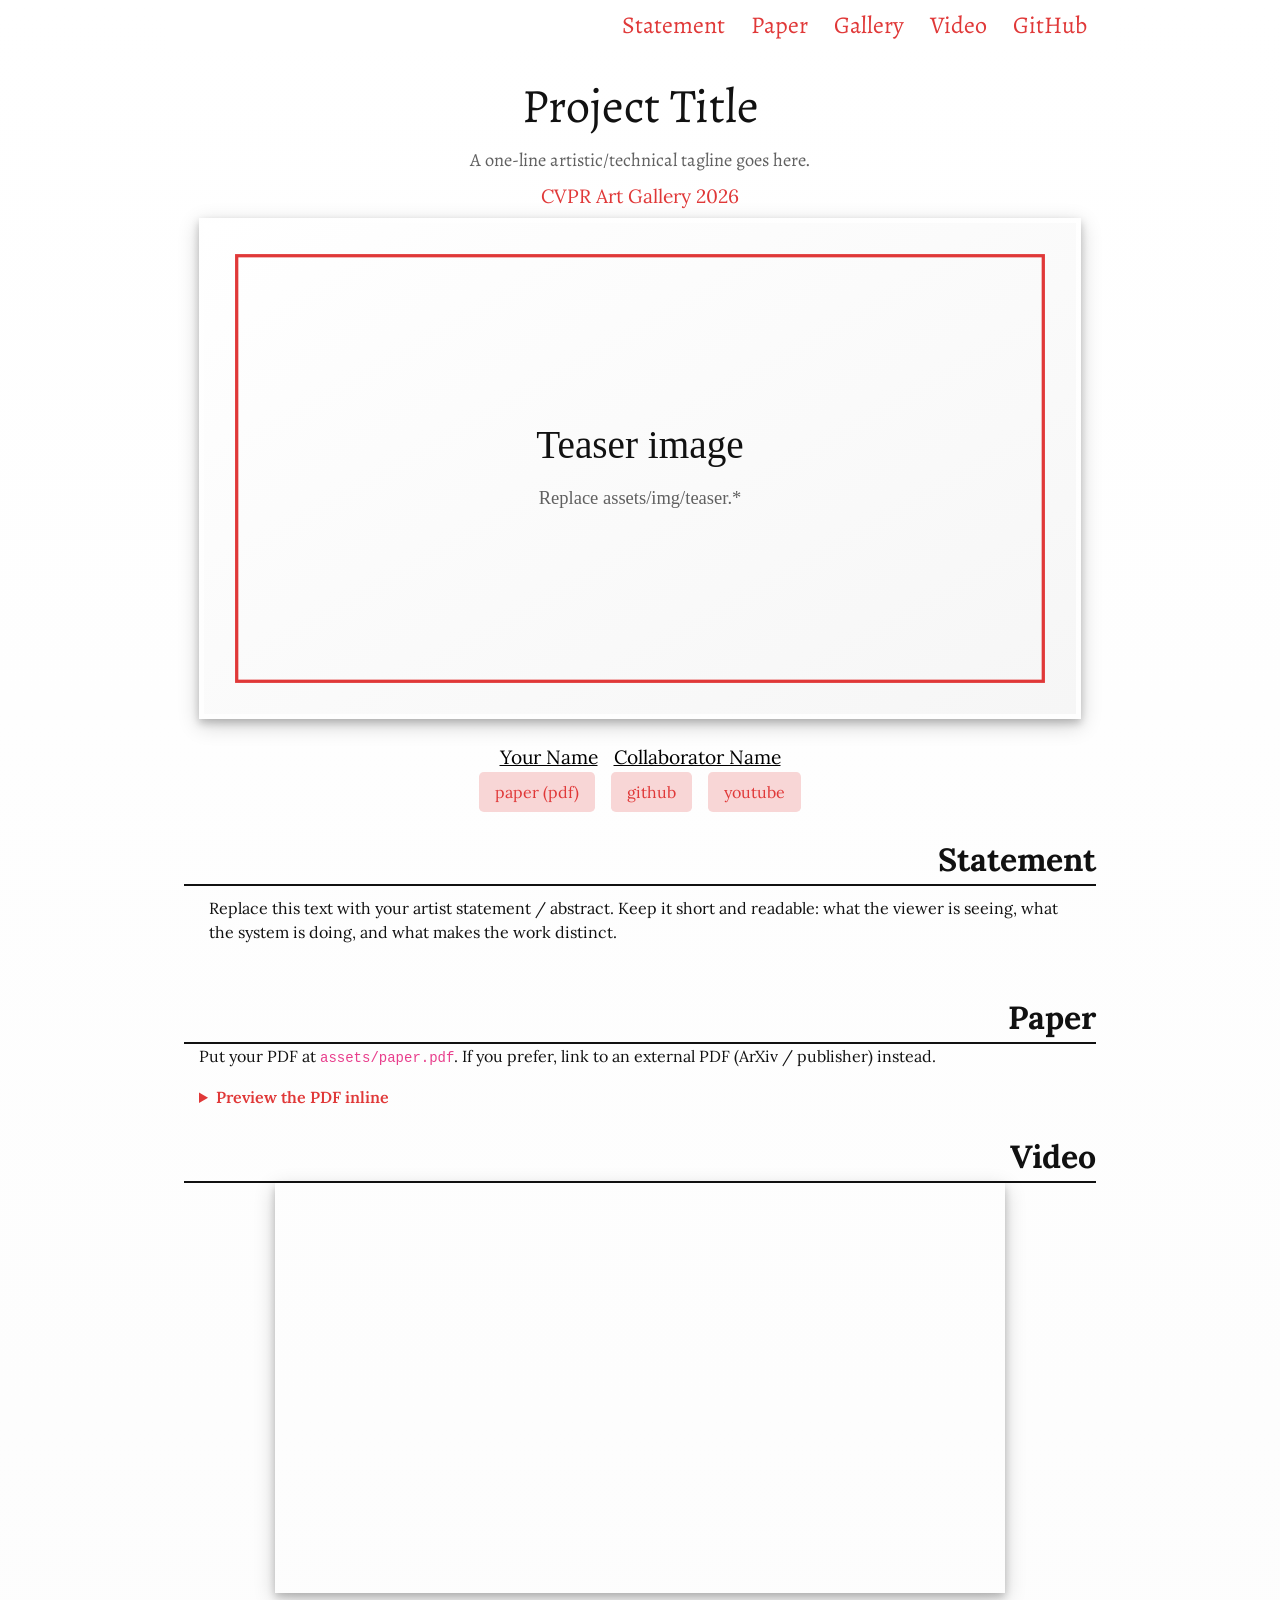
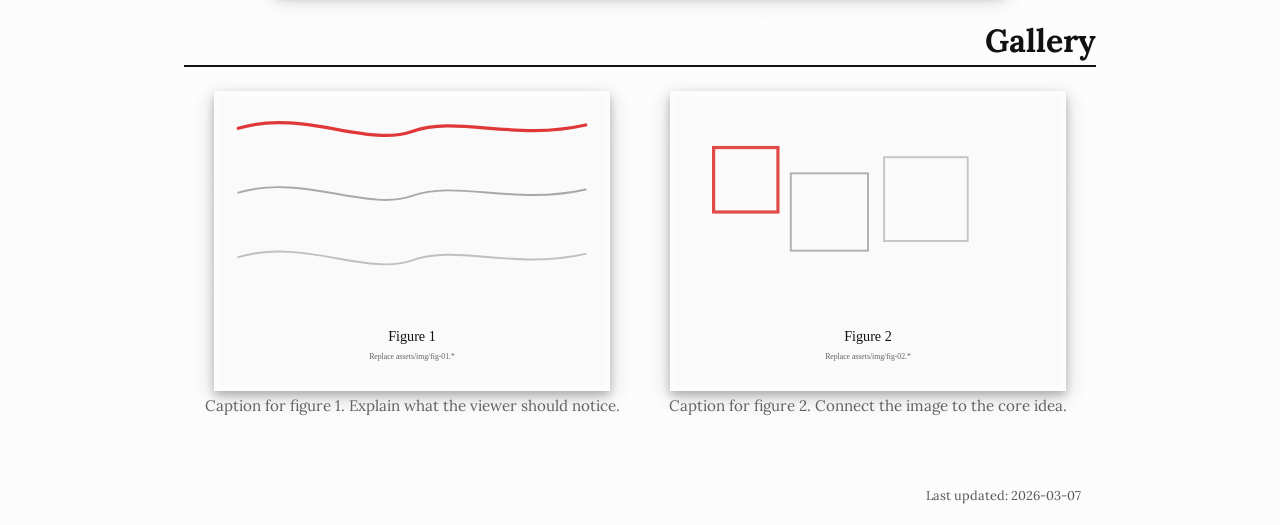
==== index.html @ c164f192 "Make favicon corners transparent in PNG fallback" ====
<!doctype html>
<html lang="en">
  <head>
    <meta charset="utf-8">
    <meta name="viewport" content="width=device-width, initial-scale=1, shrink-to-fit=no">

    <title>Shapes of Artificial Cambrian Explosion — CVPR Art Gallery 2026 Submission</title>
    <meta name="description" content="Project page for a CVPR Art Gallery 2026 submission: paper, images, text, code, and video.">

    <meta property="og:title" content="Project Title — CVPR Art Gallery 2026">
    <meta property="og:description" content="Project page: paper, images, text, code, and video.">
    <meta property="og:type" content="website">
    <meta property="og:image" content="assets/img/teaser.svg">

    <link rel="icon" href="favicon.svg" type="image/svg+xml">
    <link rel="icon" href="favicon.png" type="image/png">
    <link rel="apple-touch-icon" href="favicon.png">

    <link rel="preconnect" href="https://fonts.googleapis.com">
    <link rel="preconnect" href="https://fonts.gstatic.com" crossorigin>
    <link href="https://fonts.googleapis.com/css2?family=Alegreya:wght@500&family=Alegreya+SC&family=Lora:wght@400&display=swap" rel="stylesheet">

    <link rel="stylesheet" href="https://stackpath.bootstrapcdn.com/bootstrap/4.1.1/css/bootstrap.min.css" integrity="sha384-WskhaSGFgHYWDcbwN70/dfYBj47jz9qbsMId/iRN3ewGhXQFZCSftd1LZCfmhktB" crossorigin="anonymous">
    <link rel="stylesheet" href="https://cdnjs.cloudflare.com/ajax/libs/font-awesome/4.7.0/css/font-awesome.min.css">

    <link rel="stylesheet" href="css/style.css">
    <link rel="stylesheet" href="css/project.css">
  </head>

  <body>
    <div class="container">
      <div class="row">
        <div class="col-xl-1"></div>
        <div class="col col-xl-10">
          <div class="row mb-3 project-nav-row">
            <div class="col d-none d-md-block">
              <div class="d-flex justify-content-end flex-wrap">
                <a href="#statement" class="btn link-button" role="button">Statement</a>
                <a href="#paper" class="btn link-button" role="button">Paper</a>
                <a href="#gallery" class="btn link-button" role="button">Gallery</a>
                <a href="#video" class="btn link-button" role="button">Video</a>
                <a href="https://github.com/USER/REPO" class="btn link-button" role="button" target="_blank" rel="noopener noreferrer">GitHub</a>
              </div>
            </div>
            <div class="col d-md-none">
              <div class="d-flex justify-content-end flex-wrap">
                <a href="#statement" class="btn link-button-small" role="button">Text</a>
                <a href="#paper" class="btn link-button-small" role="button">PDF</a>
                <a href="#gallery" class="btn link-button-small" role="button">Imgs</a>
                <a href="#video" class="btn link-button-small" role="button">Video</a>
                <a href="https://github.com/USER/REPO" class="btn link-button-small" role="button" target="_blank" rel="noopener noreferrer">Code</a>
              </div>
            </div>
          </div>

          <div class="row pt-1 m-1">
            <div class="container project-container" style="text-align:center;">
              <div class="row mb-2">
                <div class="col">
                  <p class="full-title">Project Title</p>
                  <p class="project-subtitle">A one-line artistic/technical tagline goes here.</p>
                </div>
              </div>

              <div class="row mb-2">
                <div class="col publication-status">
                  CVPR Art Gallery 2026
                </div>
              </div>

              <div class="row mb-4">
                <div class="col">
                  <img src="assets/img/teaser.svg" class="img-fluid big-teaser-image drop-shadow" alt="Main teaser image">
                </div>
              </div>

              <div class="row">
                <div class="col">
                  <div class="d-flex justify-content-center flex-wrap authors-list">
                    <div class="ml-2 mr-2">
                      <a href="https://your-site.example" class="plain-link">Your Name</a>
                    </div>
                    <div class="ml-2 mr-2">
                      <a href="https://collaborator-site.example" class="plain-link">Collaborator Name</a>
                    </div>
                  </div>
                </div>
              </div>

              <div class="row mb-3">
                <div class="col">
                  <div class="d-flex justify-content-center flex-wrap">
                    <a href="assets/paper.pdf" class="btn-lg big-badge-button ml-2 mr-2 mb-2" role="button">paper (pdf)</a>
                    <a href="https://github.com/USER/REPO" class="btn-lg big-badge-button ml-2 mr-2 mb-2" role="button" target="_blank" rel="noopener noreferrer">github</a>
                    <a href="https://youtu.be/VIDEO_ID" class="btn-lg big-badge-button ml-2 mr-2 mb-2" role="button" target="_blank" rel="noopener noreferrer">youtube</a>
                  </div>
                </div>
              </div>

              <div class="row content-header" id="statement">
                <div class="col pr-0">
                  <p>Statement</p>
                </div>
              </div>
              <div class="row mb-4">
                <div class="col">
                  <p class="abstract">
                    Replace this text with your artist statement / abstract. Keep it short and readable: what the viewer is seeing, what the system is doing, and what makes the work distinct.
                  </p>
                </div>
              </div>

              <div class="row content-header" id="paper">
                <div class="col pr-0">
                  <p>Paper</p>
                </div>
              </div>
              <div class="row mb-4">
                <div class="col project-text-left">
                  <p>
                    Put your PDF at <code>assets/paper.pdf</code>.
                    If you prefer, link to an external PDF (ArXiv / publisher) instead.
                  </p>
                  <details class="project-details">
                    <summary>Preview the PDF inline</summary>
                    <div class="project-pdf">
                      <iframe title="Paper PDF preview" src="assets/paper.pdf#view=FitH" loading="lazy"></iframe>
                    </div>
                  </details>
                </div>
              </div>

              <div class="row content-header" id="video">
                <div class="col pr-0">
                  <p>Video</p>
                </div>
              </div>
              <div class="row mb-4">
                <div class="col-1"></div>
                <div class="col">
                  <div class="embed-responsive embed-responsive-16by9 drop-shadow">
                    <iframe
                      title="Project video"
                      src="https://www.youtube-nocookie.com/embed/VIDEO_ID"
                      frameborder="0"
                      allow="accelerometer; autoplay; encrypted-media; gyroscope; picture-in-picture"
                      allowfullscreen></iframe>
                  </div>
                </div>
                <div class="col-1"></div>
              </div>

              <div class="row content-header" id="gallery">
                <div class="col pr-0">
                  <p>Gallery</p>
                </div>
              </div>
              <div class="row mb-4 mt-4">
                <div class="col-md-6">
                  <figure class="project-figure">
                    <a href="assets/img/fig-01.svg" target="_blank" rel="noopener noreferrer">
                      <img src="assets/img/fig-01.svg" class="img-fluid selected-figure drop-shadow" alt="Explanatory figure 1">
                    </a>
                    <figcaption class="project-caption">
                      Caption for figure 1. Explain what the viewer should notice.
                    </figcaption>
                  </figure>
                </div>
                <div class="col-md-6">
                  <figure class="project-figure">
                    <a href="assets/img/fig-02.svg" target="_blank" rel="noopener noreferrer">
                      <img src="assets/img/fig-02.svg" class="img-fluid selected-figure drop-shadow" alt="Explanatory figure 2">
                    </a>
                    <figcaption class="project-caption">
                      Caption for figure 2. Connect the image to the core idea.
                    </figcaption>
                  </figure>
                </div>
              </div>

              <div class="row mt-5">
                <div class="col footer-text">
                  Last updated: 2026-03-07
                </div>
              </div>
            </div>
          </div>
        </div>
        <div class="col-xl-1"></div>
      </div>
    </div>
  </body>
</html>
---- css/style.css ----
html {
  background-color: #ffffff;
  font-size: 100%;
}

body {
  /*font-family: 'Lato', sans-serif !important;*/
  font-family: 'Lora', serif !important;
}

/* Link colors */
a:link {
    color: #E03838;
}
a:visited {
    color: #E03838;
}
a:hover {
    color: #E03838;
}
a:active {
    color: #E03838;
}

.footer-text {
  font-size: 0.8rem;
  font-weight: lighter;
  text-align: right;
  color: #555;
}

.about-text p {
  /*font-size: 1.2rem;*/
}

.about-headshot-mobile {
  max-width: 60%;
}

.title-name {
  font-family: 'Alegreya SC', serif; 
  font-size: 2.1em;
  line-height: 90%;
  font-weight:500;
}
.title-email {
  font-size: 1.2rem;
}
.title-small{
  font-size: 1.1rem;
}

.info-text {
  /*background-color: #f2f2f2;*/
}


.link-button {
  font-family: 'Alegreya', serif;
  font-size: 1.5rem;
  color: #E03838; 
}

.link-button-small {
  font-family: 'Alegreya', serif;
  font-size: 1.2rem;
  padding-left: .5rem;
  padding-right: .5rem;
  color: #E03838;
}

.drop-shadow {
  box-shadow: 0 4px 8px 0 rgba(0, 0, 0, 0.2), 0 6px 20px 0 rgba(0, 0, 0, 0.19);
}

/* Style font awesome */
.fa {
  padding-left: 5px;
  padding-right: 5px;
  font-size: 30px;
  text-align: center;
  text-decoration: none;
}
.fa:hover {
  opacity: 0.7;
  text-decoration: none;
}


/* Expand/collapsible news entries */

.news-title {
  font-family: 'Alegreya', serif;
  font-size: 1.3rem;
  font-weight: 200;
}

.expandable-list ul {
  list-style-type:none;
  margin-left: 1em;
  padding-left: 0;
  margin-bottom: 0;
}

.expandable-list .extra-item {
  display: none;
}

.news-date {
  /* color: #E03838; */
  display: inline-block;
  font-weight: 500;
  inline-size: 4em;
  font-family: 'Alegreya', serif;
}

.news-entry {
  font-size: 0.9rem;
}

.news-expand-button {
  cursor: pointer;
  text-align: center;
  margin-left: 1em;
  color: #E03838;
}


/* Content summaries */

.content-header {
  margin-bottom: 0px;
  border-bottom-style: solid;
  border-width: 2px;
  text-align: right;
}

.content-header col {
  padding-right: 0px;
}

.content-header p {
  font-weight: bold;
  font-size: 2.0rem;
  margin-bottom: 0px;
  margin-right: 0px;
}

.content-header-linebreak {
  height: 30px;
  margin-bottom: 15px;
  margin-top: 0px;
  margin-left: 0px;
  margin-right: 0px;
}

.summary-title {
  font-family: 'Alegreya', serif;
  /* font-variant: small-caps; */
  font-size: 1.3rem;
  font-weight:500;
  margin-bottom: 0px;
  margin-top: 0px;
  padding-top: 0px;
}
.summary-authors{
  margin-top: 0px;
  margin-bottom: 0px;
}

.summary-publication-status {
  margin-top: 0px;
  margin-bottom: 0px;
  color: #E03838;
}

.summary-extras {
  padding-left: 5px;
  padding-right: 5px;
  font-weight: bolder;
  background: #E0383833;
}
.summary-extras:hover {
  text-decoration: none;
}

.summary-extras-btn {
  padding-left: 10px;
  padding-right: 10px;
  font-weight: bolder;
  color: #000;
  background: #FFDC55;
}
.summary-extras-btn:visited{
  color: #000;
  background: #FFDC55;
}

.summary-text {
  font-size: 1rem;
  margin-top: 2px;
  margin-bottom: 2px;
}
.summary-image {
  /*border: 1px solid #ddd;*/
  /*border-radius: 4px;*/
  padding: 5px;
  display: block;
  margin-left: auto;
  margin-right: auto;
}

.badge-button {
  font-size: 0.8rem;
  background: #E0383833;
  line-height: 225%;
  margin-right: 0.25rem;
}
.badge-button:hover {
  text-decoration: none;
}

.big-badge-button {
  font-size: 1.0rem;
  background: #E0383833;
}
.big-badge-button:hover {
  text-decoration: none;
}

.full-title {
  font-family: 'Alegreya', serif;
  font-size: 3em;
  margin-top: 0px;
  margin-bottom: 0px;
  text-align: center;
  align: center;
}

.authors-list {
  margin-top: 0px;
  margin-bottom: 0px;
  font-size: 1.2em;
  text-align: center;
  align: center;
}

.plain-link {
  color: #000000 !important;
  text-decoration: underline !important;
}

.publication-status {
  margin-top: 0px;
  margin-bottom: 0px;
  font-size: 1.2em;
  text-align: center;
  align: center;
  color: #E03838;
}

.extras {
  margin-top: 0px;
  margin-bottom: 0px;
  font-size: 1.2em;
  text-align: center;
  align: center;
  color: #E03838;
  font-weight: bolder;
}
.hover {
  text-decoration: none;
}

.big-teaser-image {
  padding: 5px;
  display: block;
  margin-left: auto;
  margin-right: auto;
	max-height: 400px;
	max-width: auto;
}

.abstract {
  text-align: left;
  padding: 10px;
}


.selected-figure {
  text-align: center;
  max-height: 300px; 
  max-width: 100%;
  padding: 5px;
}
.selected-figure-caption {
  max-width: 600px;
}
---- css/project.css ----
:root {
  --project-accent: #E03838;
  --project-ink: #111111;
  --project-muted: #606060;
  --project-bg: #fcfcfc;
}

html {
  background-color: var(--project-bg);
}

body {
  color: var(--project-ink);
  background: linear-gradient(180deg, #ffffff 0%, var(--project-bg) 100%);
}

a:link,
a:visited,
a:hover,
a:active {
  color: var(--project-accent);
}

.project-container {
  padding-bottom: 1rem;
}

.project-nav-row {
  position: sticky;
  top: 0;
  z-index: 100;
  background: rgba(255, 255, 255, 0.9);
  backdrop-filter: blur(6px);
}

.project-subtitle {
  margin: 0.25rem 0 0 0;
  font-family: "Alegreya", serif;
  font-size: 1.15rem;
  color: var(--project-muted);
}

.project-text-left {
  text-align: left;
}

.project-details summary {
  cursor: pointer;
  font-weight: 600;
  color: var(--project-accent);
}

.project-pdf {
  margin-top: 0.75rem;
  border: 1px solid rgba(0, 0, 0, 0.12);
  border-radius: 6px;
  overflow: hidden;
}

.project-pdf iframe {
  width: 100%;
  height: 70vh;
  border: 0;
}

.project-figure {
  margin: 0 0 1.25rem 0;
}

.project-caption {
  max-width: 600px;
  margin: 0.25rem auto 0 auto;
  font-size: 0.95rem;
  color: var(--project-muted);
  text-align: center;
}

.big-teaser-image {
  max-height: 520px;
}

@media (prefers-color-scheme: dark) {
  :root {
    --project-accent: #ff6b6b;
    --project-ink: #f2f2f2;
    --project-muted: #b6b6b6;
    --project-bg: #101010;
  }

  body {
    background: linear-gradient(180deg, #0b0b0b 0%, var(--project-bg) 100%);
  }

  .project-nav-row {
    background: rgba(15, 15, 15, 0.85);
  }

  .content-header {
    border-bottom-color: rgba(255, 255, 255, 0.25);
  }

  .plain-link {
    color: var(--project-ink) !important;
  }

  .project-pdf {
    border-color: rgba(255, 255, 255, 0.18);
  }
}
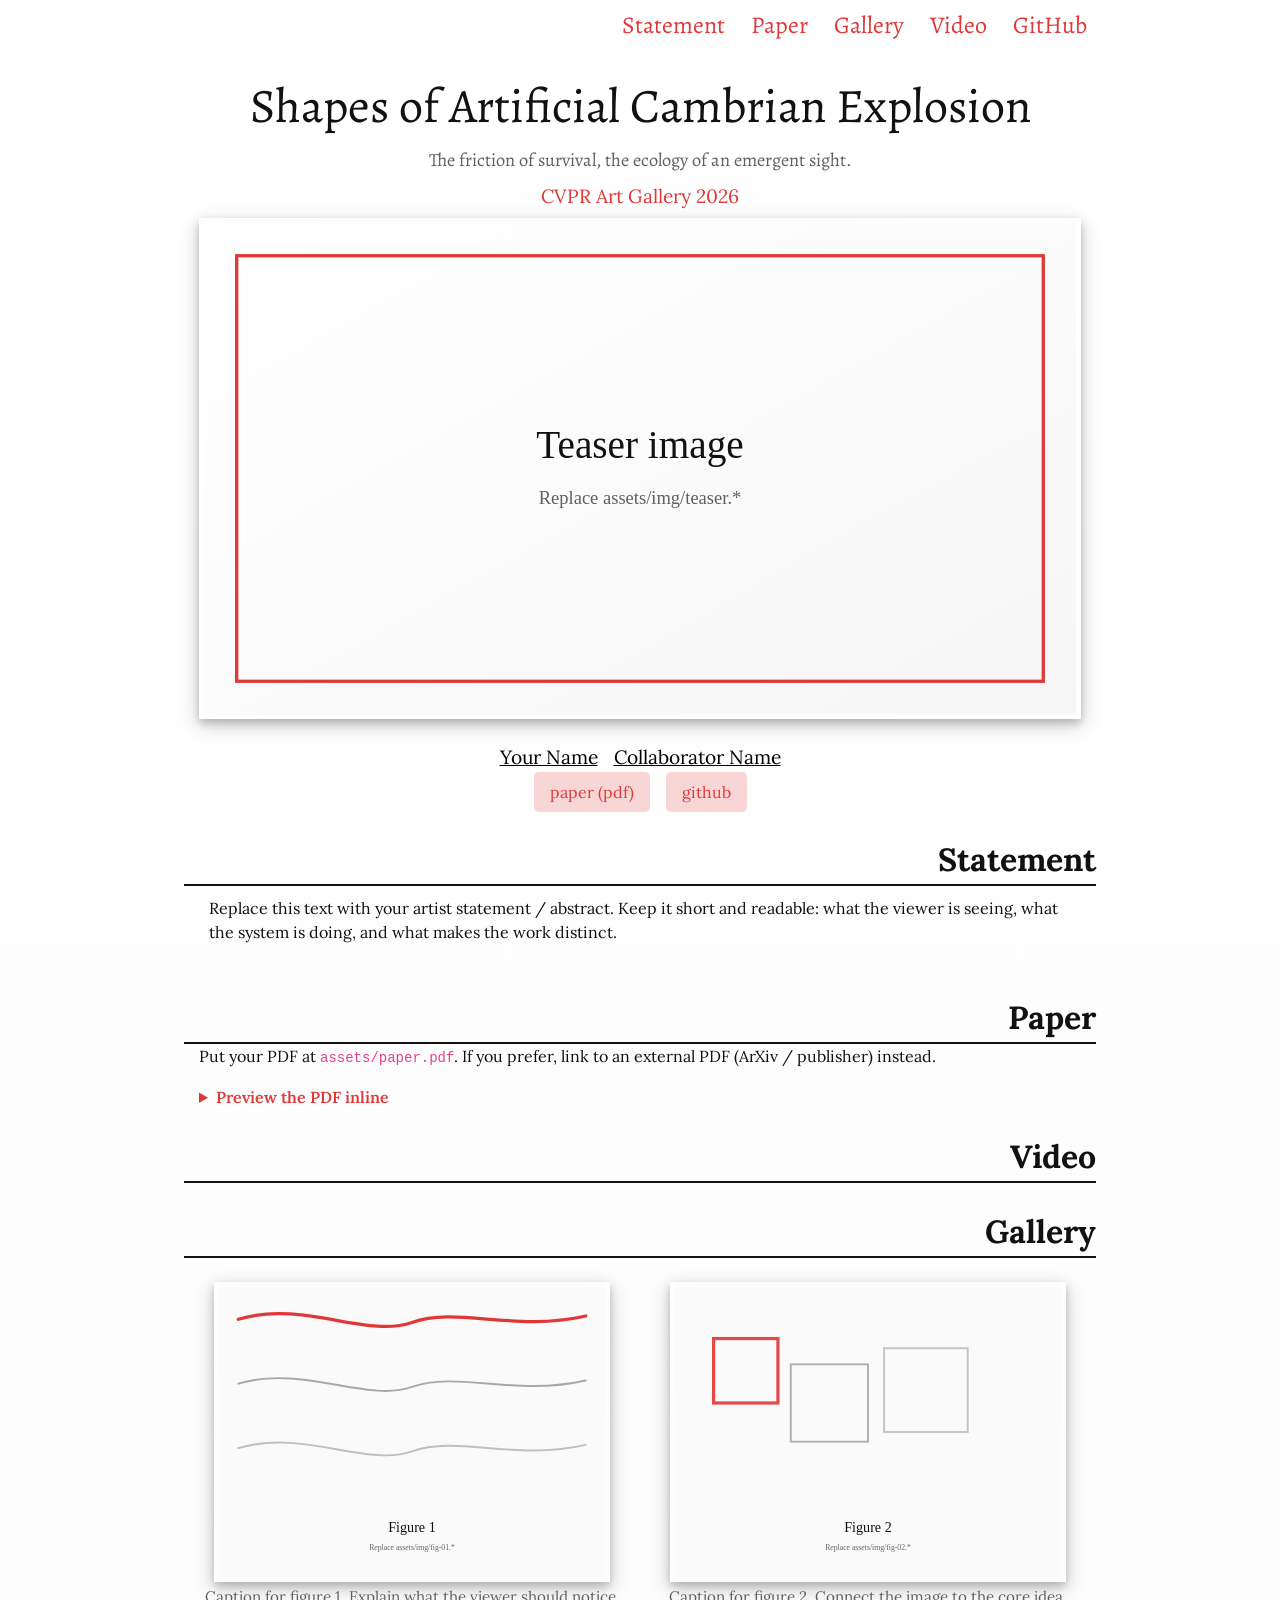
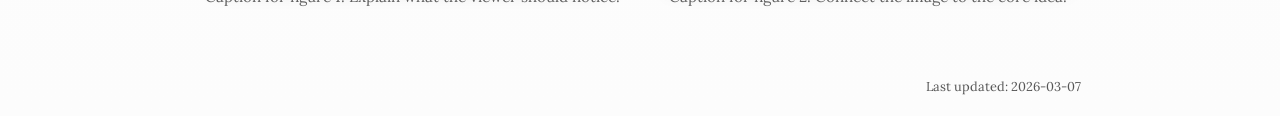
==== commit 8d6abd74: "Clean repo layout for website + model code" ====
--- a/index.html
+++ b/index.html
@@ -4,10 +4,10 @@
     <meta charset="utf-8">
     <meta name="viewport" content="width=device-width, initial-scale=1, shrink-to-fit=no">
 
-    <title>Shapes of Artificial Cambrian Explosion — CVPR Art Gallery 2026 Submission</title>
+    <title>Shapes of Artificial Cambrian Explosion — CVPR Art Gallery 2026</title>
     <meta name="description" content="Project page for a CVPR Art Gallery 2026 submission: paper, images, text, code, and video.">
 
-    <meta property="og:title" content="Project Title — CVPR Art Gallery 2026">
+    <meta property="og:title" content="Shapes of Artificial Cambrian Explosion — CVPR Art Gallery 2026">
     <meta property="og:description" content="Project page: paper, images, text, code, and video.">
     <meta property="og:type" content="website">
     <meta property="og:image" content="assets/img/teaser.svg">
@@ -39,7 +39,7 @@
                 <a href="#paper" class="btn link-button" role="button">Paper</a>
                 <a href="#gallery" class="btn link-button" role="button">Gallery</a>
                 <a href="#video" class="btn link-button" role="button">Video</a>
-                <a href="https://github.com/USER/REPO" class="btn link-button" role="button" target="_blank" rel="noopener noreferrer">GitHub</a>
+                <a href="https://github.com/cinescope-wkr/shapes-of-cambria" class="btn link-button" role="button" target="_blank" rel="noopener noreferrer">GitHub</a>
               </div>
             </div>
             <div class="col d-md-none">
@@ -48,7 +48,7 @@
                 <a href="#paper" class="btn link-button-small" role="button">PDF</a>
                 <a href="#gallery" class="btn link-button-small" role="button">Imgs</a>
                 <a href="#video" class="btn link-button-small" role="button">Video</a>
-                <a href="https://github.com/USER/REPO" class="btn link-button-small" role="button" target="_blank" rel="noopener noreferrer">Code</a>
+                <a href="https://github.com/cinescope-wkr/shapes-of-cambria" class="btn link-button-small" role="button" target="_blank" rel="noopener noreferrer">Code</a>
               </div>
             </div>
           </div>
@@ -57,8 +57,8 @@
             <div class="container project-container" style="text-align:center;">
               <div class="row mb-2">
                 <div class="col">
-                  <p class="full-title">Project Title</p>
-                  <p class="project-subtitle">A one-line artistic/technical tagline goes here.</p>
+                  <p class="full-title">Shapes of Artificial Cambrian Explosion</p>
+                  <p class="project-subtitle">The friction of survival, the ecology of an emergent sight.</p>
                 </div>
               </div>
 
@@ -91,8 +91,8 @@
                 <div class="col">
                   <div class="d-flex justify-content-center flex-wrap">
                     <a href="assets/paper.pdf" class="btn-lg big-badge-button ml-2 mr-2 mb-2" role="button">paper (pdf)</a>
-                    <a href="https://github.com/USER/REPO" class="btn-lg big-badge-button ml-2 mr-2 mb-2" role="button" target="_blank" rel="noopener noreferrer">github</a>
-                    <a href="https://youtu.be/VIDEO_ID" class="btn-lg big-badge-button ml-2 mr-2 mb-2" role="button" target="_blank" rel="noopener noreferrer">youtube</a>
+                    <a href="https://github.com/cinescope-wkr/shapes-of-cambria" class="btn-lg big-badge-button ml-2 mr-2 mb-2" role="button" target="_blank" rel="noopener noreferrer">github</a>
+                    <a id="youtube-link" href="https://youtu.be/VIDEO_ID" class="btn-lg big-badge-button ml-2 mr-2 mb-2" role="button" target="_blank" rel="noopener noreferrer">youtube</a>
                   </div>
                 </div>
               </div>
@@ -138,7 +138,7 @@
               <div class="row mb-4">
                 <div class="col-1"></div>
                 <div class="col">
-                  <div class="embed-responsive embed-responsive-16by9 drop-shadow">
+                  <div id="youtube-embed" class="embed-responsive embed-responsive-16by9 drop-shadow">
                     <iframe
                       title="Project video"
                       src="https://www.youtube-nocookie.com/embed/VIDEO_ID"
@@ -189,5 +189,17 @@
         <div class="col-xl-1"></div>
       </div>
     </div>
+
+    <script>
+      (function () {
+        var videoId = "VIDEO_ID";
+        if (!videoId || videoId === "VIDEO_ID") {
+          var link = document.getElementById("youtube-link");
+          var embed = document.getElementById("youtube-embed");
+          if (link) link.style.display = "none";
+          if (embed) embed.style.display = "none";
+        }
+      })();
+    </script>
   </body>
 </html>
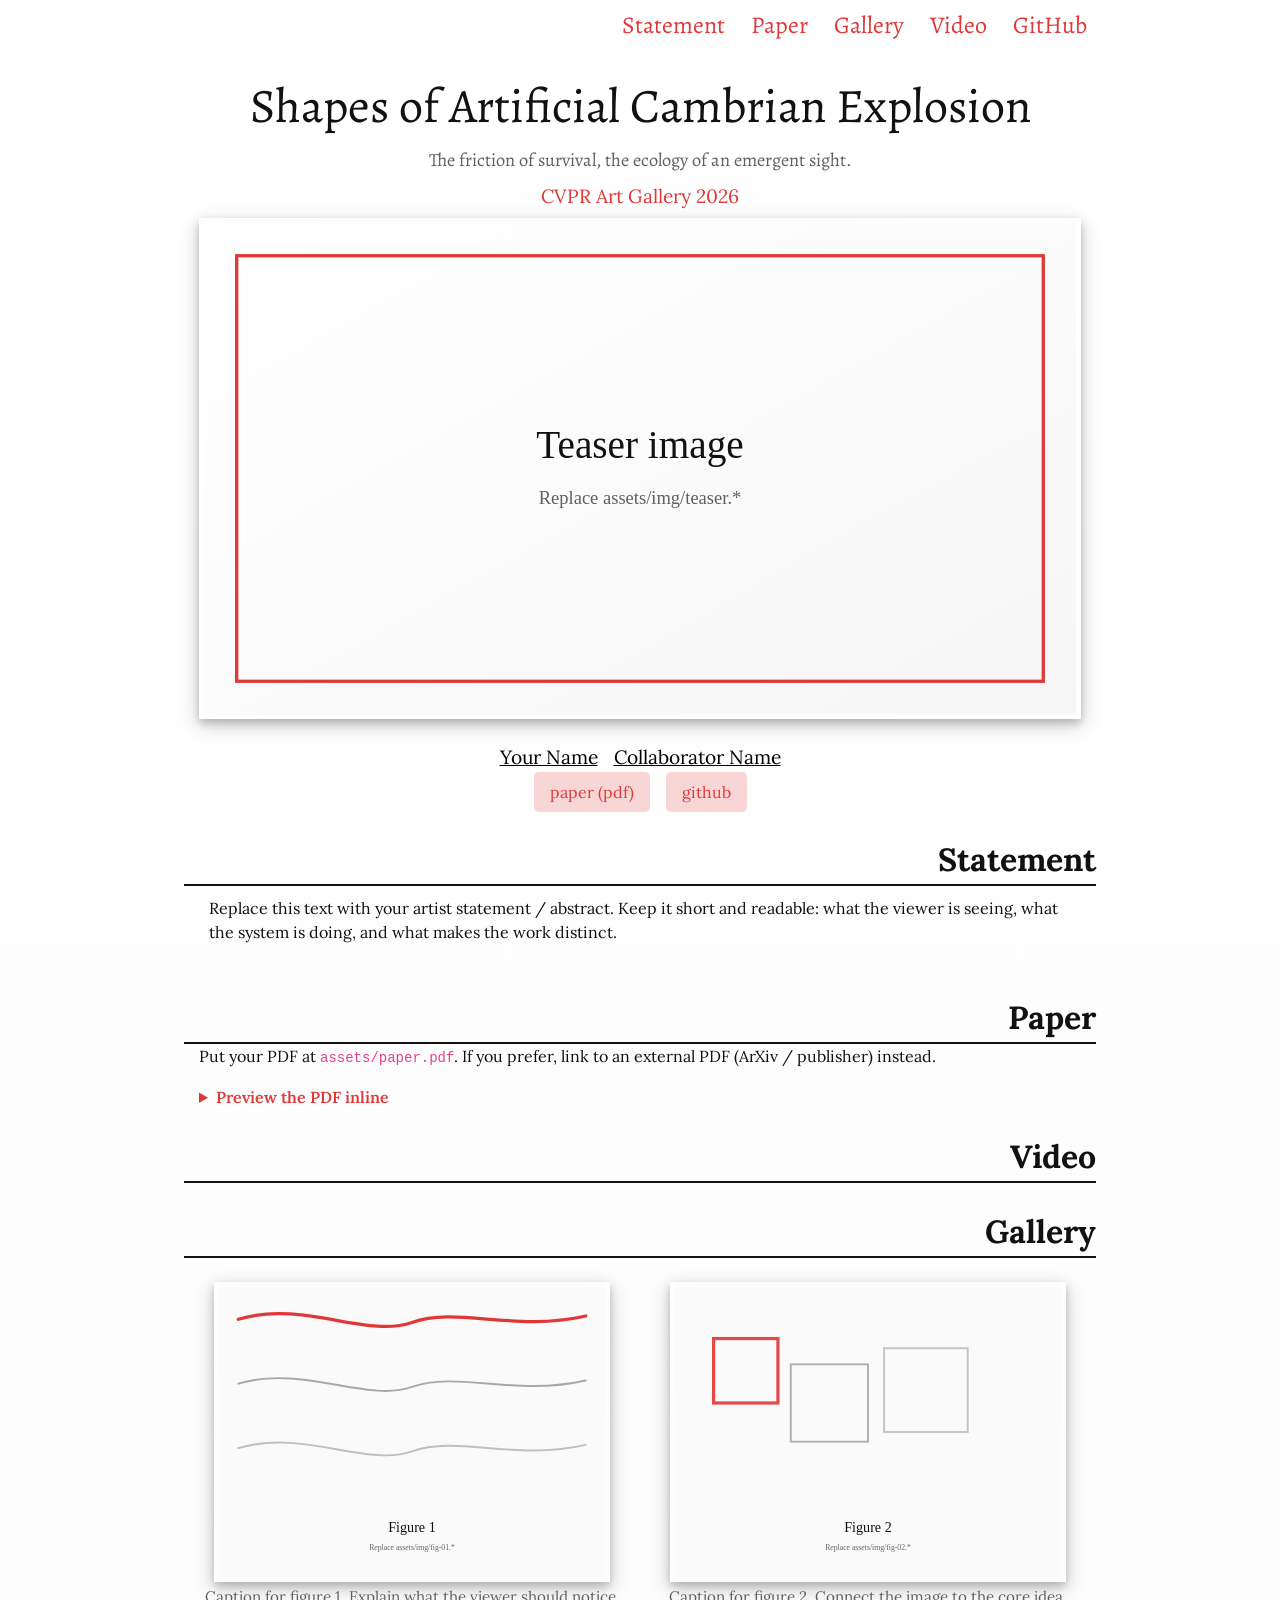
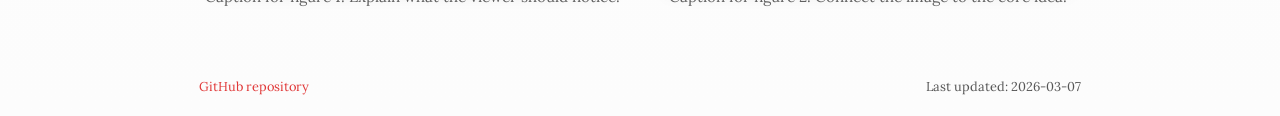
==== commit ea394efa: "Add GitHub repository backlink to page footer" ====
--- a/index.html
+++ b/index.html
@@ -179,7 +179,10 @@
               </div>
 
               <div class="row mt-5">
-                <div class="col footer-text">
+                <div class="col-sm footer-text" style="text-align:left;">
+                  <a href="https://github.com/cinescope-wkr/shapes-of-cambria" target="_blank" rel="noopener noreferrer">GitHub repository</a>
+                </div>
+                <div class="col-sm footer-text">
                   Last updated: 2026-03-07
                 </div>
               </div>
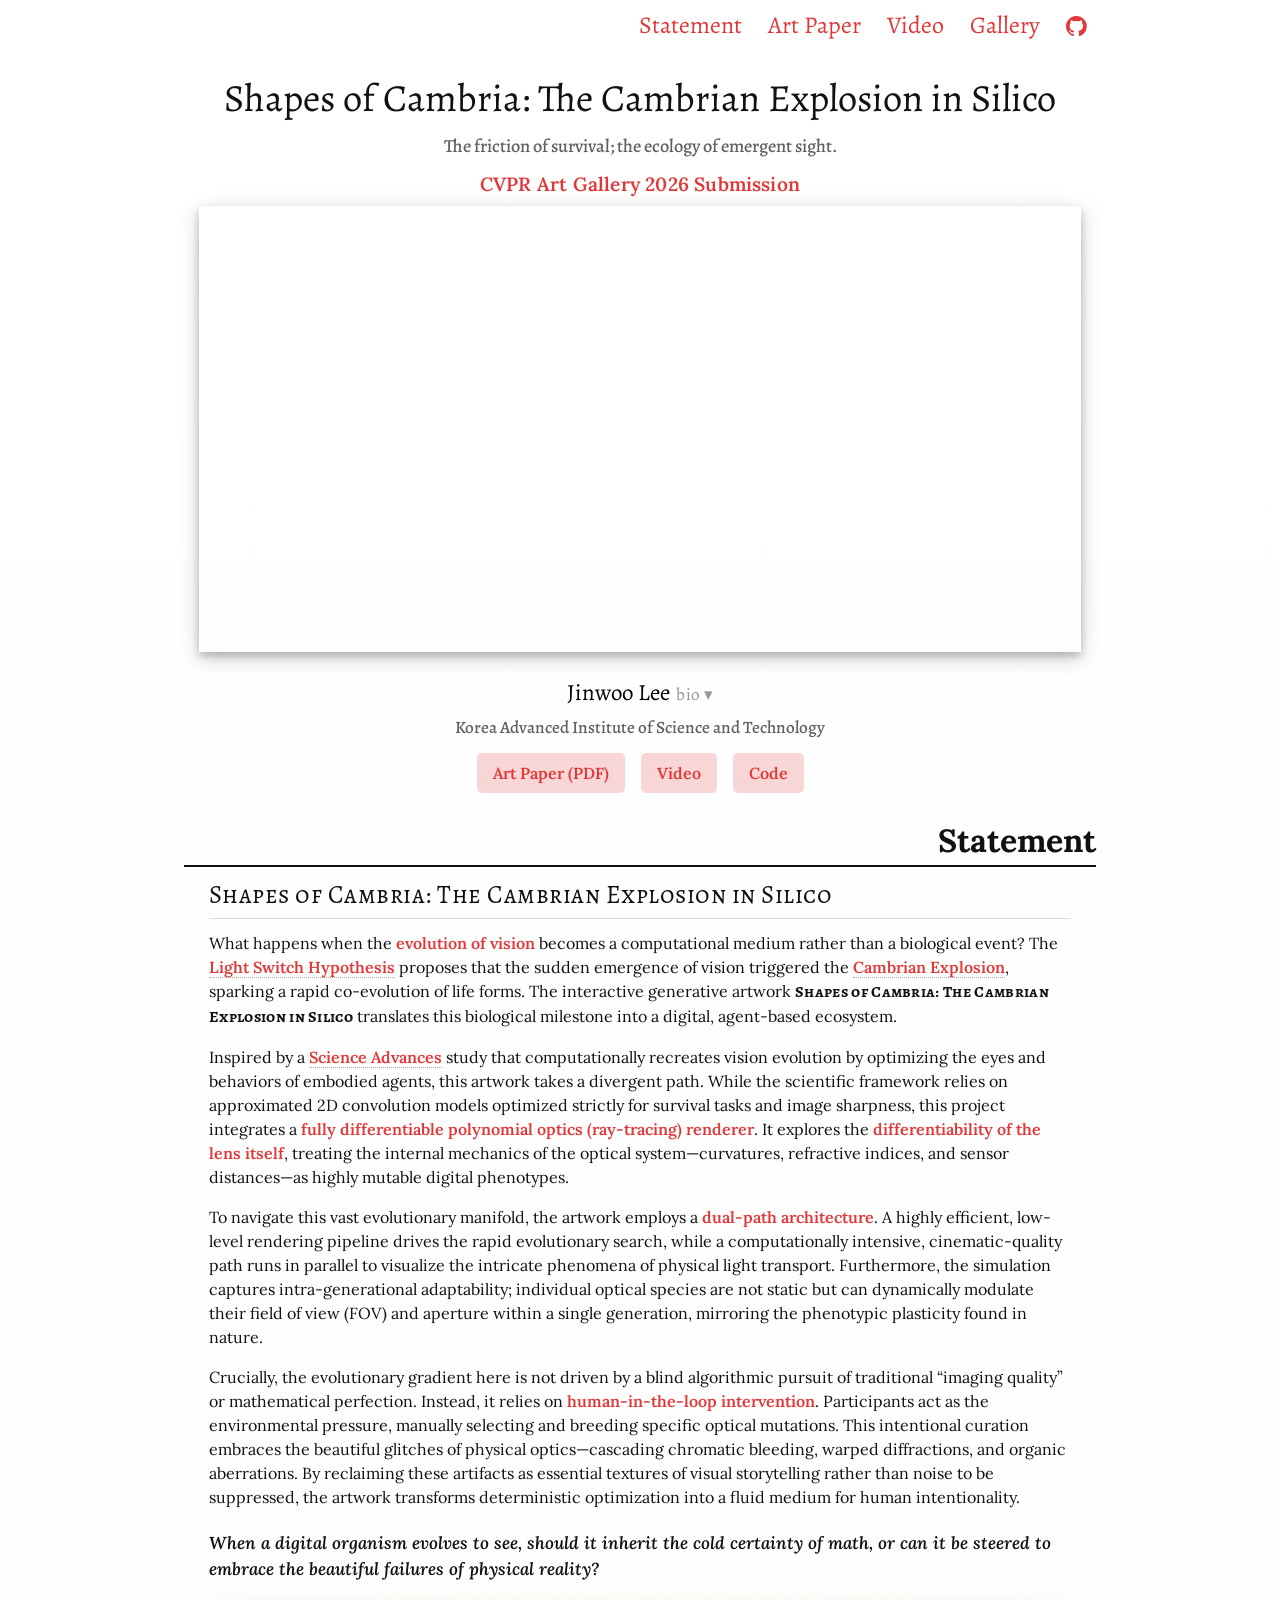
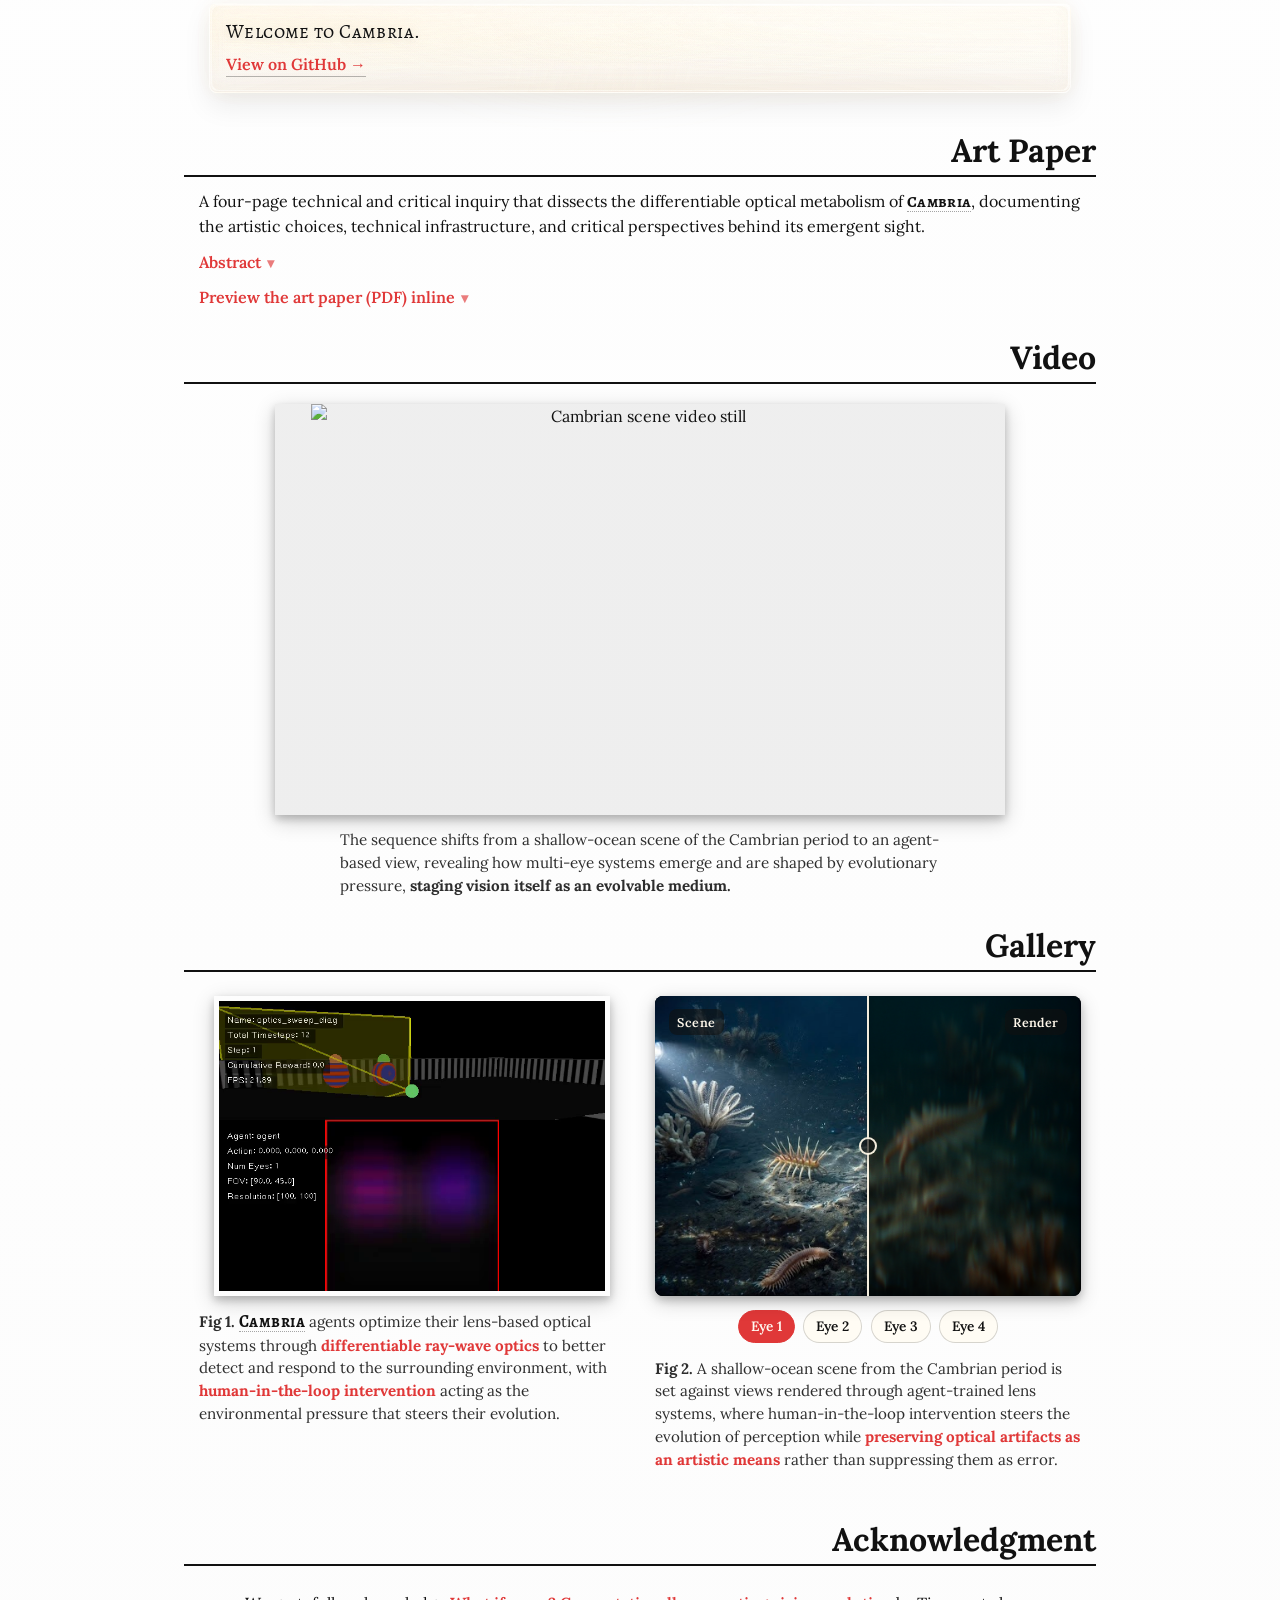
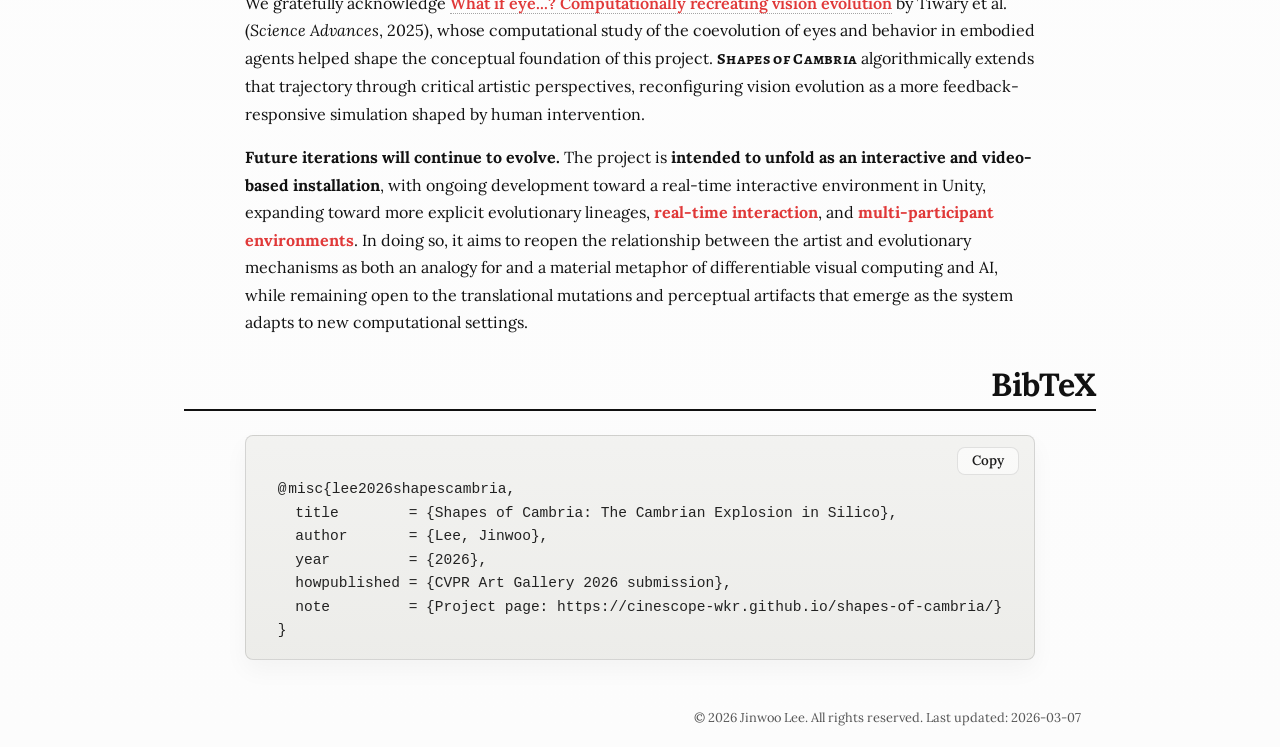
==== commit 1c26b1c8: "Refine project page UI and clean favicon assets" ====
--- a/index.html
+++ b/index.html
@@ -2,207 +2,20 @@
 <html lang="en">
   <head>
     <meta charset="utf-8">
-    <meta name="viewport" content="width=device-width, initial-scale=1, shrink-to-fit=no">
-
-    <title>Shapes of Artificial Cambrian Explosion — CVPR Art Gallery 2026</title>
-    <meta name="description" content="Project page for a CVPR Art Gallery 2026 submission: paper, images, text, code, and video.">
-
-    <meta property="og:title" content="Shapes of Artificial Cambrian Explosion — CVPR Art Gallery 2026">
-    <meta property="og:description" content="Project page: paper, images, text, code, and video.">
-    <meta property="og:type" content="website">
-    <meta property="og:image" content="assets/img/teaser.svg">
-
-    <link rel="icon" href="favicon.svg" type="image/svg+xml">
-    <link rel="icon" href="favicon.png" type="image/png">
-    <link rel="apple-touch-icon" href="favicon.png">
-
-    <link rel="preconnect" href="https://fonts.googleapis.com">
-    <link rel="preconnect" href="https://fonts.gstatic.com" crossorigin>
-    <link href="https://fonts.googleapis.com/css2?family=Alegreya:wght@500&family=Alegreya+SC&family=Lora:wght@400&display=swap" rel="stylesheet">
-
-    <link rel="stylesheet" href="https://stackpath.bootstrapcdn.com/bootstrap/4.1.1/css/bootstrap.min.css" integrity="sha384-WskhaSGFgHYWDcbwN70/dfYBj47jz9qbsMId/iRN3ewGhXQFZCSftd1LZCfmhktB" crossorigin="anonymous">
-    <link rel="stylesheet" href="https://cdnjs.cloudflare.com/ajax/libs/font-awesome/4.7.0/css/font-awesome.min.css">
-
-    <link rel="stylesheet" href="css/style.css">
-    <link rel="stylesheet" href="css/project.css">
+    <meta name="viewport" content="width=device-width, initial-scale=1">
+    <title>Redirecting…</title>
+    <link rel="icon" href="./docs/favicon-v20260314-ribs-white.svg" type="image/svg+xml" sizes="any">
+    <link rel="icon" href="./docs/favicon-v20260314-ribs-white.png" type="image/png" sizes="512x512">
+    <link rel="shortcut icon" href="./docs/favicon-v20260314-ribs-white.ico">
+    <link rel="apple-touch-icon" href="./docs/apple-touch-icon-v20260314-ribs-white.png" sizes="180x180">
+    <link rel="manifest" href="./docs/site.webmanifest?v=20260315-28">
+    <meta http-equiv="refresh" content="0; url=./docs/">
+    <link rel="canonical" href="./docs/">
+    <script>
+      window.location.replace("./docs/");
+    </script>
   </head>
-
   <body>
-    <div class="container">
-      <div class="row">
-        <div class="col-xl-1"></div>
-        <div class="col col-xl-10">
-          <div class="row mb-3 project-nav-row">
-            <div class="col d-none d-md-block">
-              <div class="d-flex justify-content-end flex-wrap">
-                <a href="#statement" class="btn link-button" role="button">Statement</a>
-                <a href="#paper" class="btn link-button" role="button">Paper</a>
-                <a href="#gallery" class="btn link-button" role="button">Gallery</a>
-                <a href="#video" class="btn link-button" role="button">Video</a>
-                <a href="https://github.com/cinescope-wkr/shapes-of-cambria" class="btn link-button" role="button" target="_blank" rel="noopener noreferrer">GitHub</a>
-              </div>
-            </div>
-            <div class="col d-md-none">
-              <div class="d-flex justify-content-end flex-wrap">
-                <a href="#statement" class="btn link-button-small" role="button">Text</a>
-                <a href="#paper" class="btn link-button-small" role="button">PDF</a>
-                <a href="#gallery" class="btn link-button-small" role="button">Imgs</a>
-                <a href="#video" class="btn link-button-small" role="button">Video</a>
-                <a href="https://github.com/cinescope-wkr/shapes-of-cambria" class="btn link-button-small" role="button" target="_blank" rel="noopener noreferrer">Code</a>
-              </div>
-            </div>
-          </div>
-
-          <div class="row pt-1 m-1">
-            <div class="container project-container" style="text-align:center;">
-              <div class="row mb-2">
-                <div class="col">
-                  <p class="full-title">Shapes of Artificial Cambrian Explosion</p>
-                  <p class="project-subtitle">The friction of survival, the ecology of an emergent sight.</p>
-                </div>
-              </div>
-
-              <div class="row mb-2">
-                <div class="col publication-status">
-                  CVPR Art Gallery 2026
-                </div>
-              </div>
-
-              <div class="row mb-4">
-                <div class="col">
-                  <img src="assets/img/teaser.svg" class="img-fluid big-teaser-image drop-shadow" alt="Main teaser image">
-                </div>
-              </div>
-
-              <div class="row">
-                <div class="col">
-                  <div class="d-flex justify-content-center flex-wrap authors-list">
-                    <div class="ml-2 mr-2">
-                      <a href="https://your-site.example" class="plain-link">Your Name</a>
-                    </div>
-                    <div class="ml-2 mr-2">
-                      <a href="https://collaborator-site.example" class="plain-link">Collaborator Name</a>
-                    </div>
-                  </div>
-                </div>
-              </div>
-
-              <div class="row mb-3">
-                <div class="col">
-                  <div class="d-flex justify-content-center flex-wrap">
-                    <a href="assets/paper.pdf" class="btn-lg big-badge-button ml-2 mr-2 mb-2" role="button">paper (pdf)</a>
-                    <a href="https://github.com/cinescope-wkr/shapes-of-cambria" class="btn-lg big-badge-button ml-2 mr-2 mb-2" role="button" target="_blank" rel="noopener noreferrer">github</a>
-                    <a id="youtube-link" href="https://youtu.be/VIDEO_ID" class="btn-lg big-badge-button ml-2 mr-2 mb-2" role="button" target="_blank" rel="noopener noreferrer">youtube</a>
-                  </div>
-                </div>
-              </div>
-
-              <div class="row content-header" id="statement">
-                <div class="col pr-0">
-                  <p>Statement</p>
-                </div>
-              </div>
-              <div class="row mb-4">
-                <div class="col">
-                  <p class="abstract">
-                    Replace this text with your artist statement / abstract. Keep it short and readable: what the viewer is seeing, what the system is doing, and what makes the work distinct.
-                  </p>
-                </div>
-              </div>
-
-              <div class="row content-header" id="paper">
-                <div class="col pr-0">
-                  <p>Paper</p>
-                </div>
-              </div>
-              <div class="row mb-4">
-                <div class="col project-text-left">
-                  <p>
-                    Put your PDF at <code>assets/paper.pdf</code>.
-                    If you prefer, link to an external PDF (ArXiv / publisher) instead.
-                  </p>
-                  <details class="project-details">
-                    <summary>Preview the PDF inline</summary>
-                    <div class="project-pdf">
-                      <iframe title="Paper PDF preview" src="assets/paper.pdf#view=FitH" loading="lazy"></iframe>
-                    </div>
-                  </details>
-                </div>
-              </div>
-
-              <div class="row content-header" id="video">
-                <div class="col pr-0">
-                  <p>Video</p>
-                </div>
-              </div>
-              <div class="row mb-4">
-                <div class="col-1"></div>
-                <div class="col">
-                  <div id="youtube-embed" class="embed-responsive embed-responsive-16by9 drop-shadow">
-                    <iframe
-                      title="Project video"
-                      src="https://www.youtube-nocookie.com/embed/VIDEO_ID"
-                      frameborder="0"
-                      allow="accelerometer; autoplay; encrypted-media; gyroscope; picture-in-picture"
-                      allowfullscreen></iframe>
-                  </div>
-                </div>
-                <div class="col-1"></div>
-              </div>
-
-              <div class="row content-header" id="gallery">
-                <div class="col pr-0">
-                  <p>Gallery</p>
-                </div>
-              </div>
-              <div class="row mb-4 mt-4">
-                <div class="col-md-6">
-                  <figure class="project-figure">
-                    <a href="assets/img/fig-01.svg" target="_blank" rel="noopener noreferrer">
-                      <img src="assets/img/fig-01.svg" class="img-fluid selected-figure drop-shadow" alt="Explanatory figure 1">
-                    </a>
-                    <figcaption class="project-caption">
-                      Caption for figure 1. Explain what the viewer should notice.
-                    </figcaption>
-                  </figure>
-                </div>
-                <div class="col-md-6">
-                  <figure class="project-figure">
-                    <a href="assets/img/fig-02.svg" target="_blank" rel="noopener noreferrer">
-                      <img src="assets/img/fig-02.svg" class="img-fluid selected-figure drop-shadow" alt="Explanatory figure 2">
-                    </a>
-                    <figcaption class="project-caption">
-                      Caption for figure 2. Connect the image to the core idea.
-                    </figcaption>
-                  </figure>
-                </div>
-              </div>
-
-              <div class="row mt-5">
-                <div class="col-sm footer-text" style="text-align:left;">
-                  <a href="https://github.com/cinescope-wkr/shapes-of-cambria" target="_blank" rel="noopener noreferrer">GitHub repository</a>
-                </div>
-                <div class="col-sm footer-text">
-                  Last updated: 2026-03-07
-                </div>
-              </div>
-            </div>
-          </div>
-        </div>
-        <div class="col-xl-1"></div>
-      </div>
-    </div>
-
-    <script>
-      (function () {
-        var videoId = "VIDEO_ID";
-        if (!videoId || videoId === "VIDEO_ID") {
-          var link = document.getElementById("youtube-link");
-          var embed = document.getElementById("youtube-embed");
-          if (link) link.style.display = "none";
-          if (embed) embed.style.display = "none";
-        }
-      })();
-    </script>
+    <p>Redirecting to <a href="./docs/">./docs/</a>…</p>
   </body>
 </html>
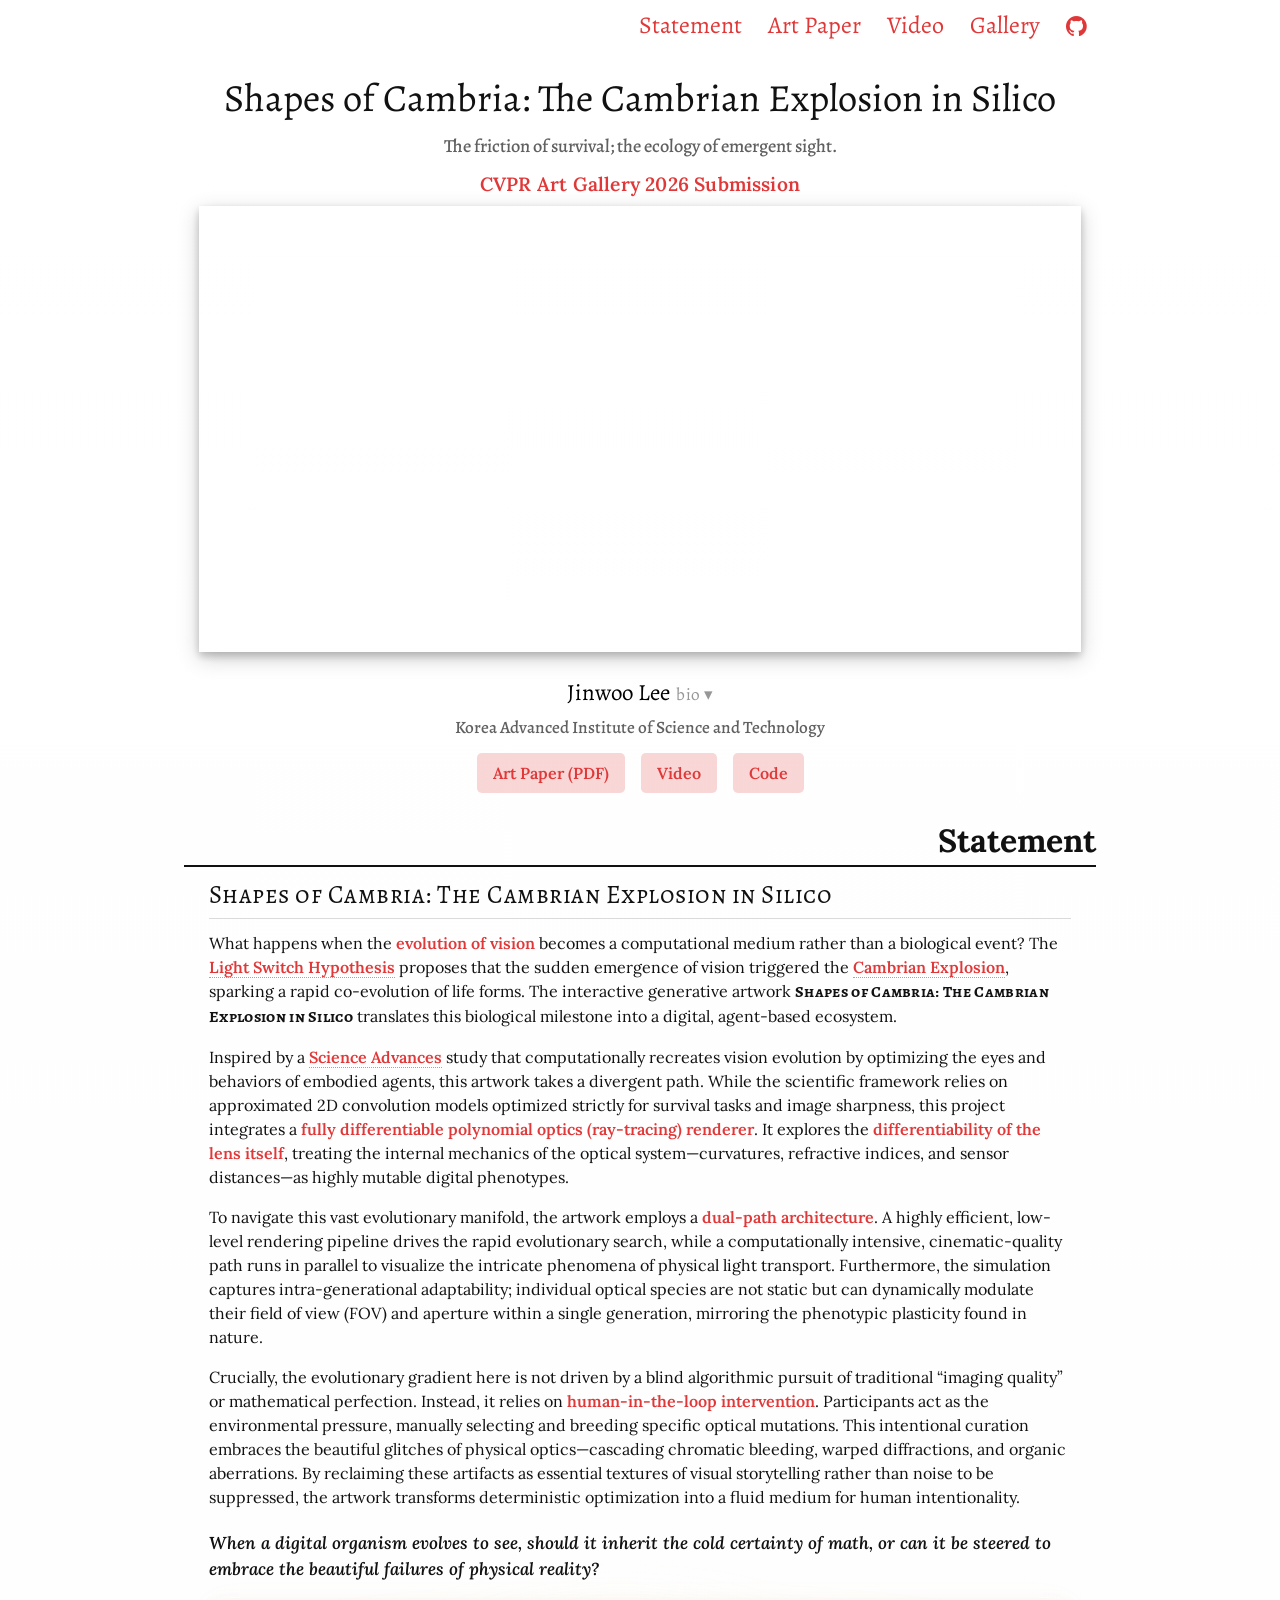
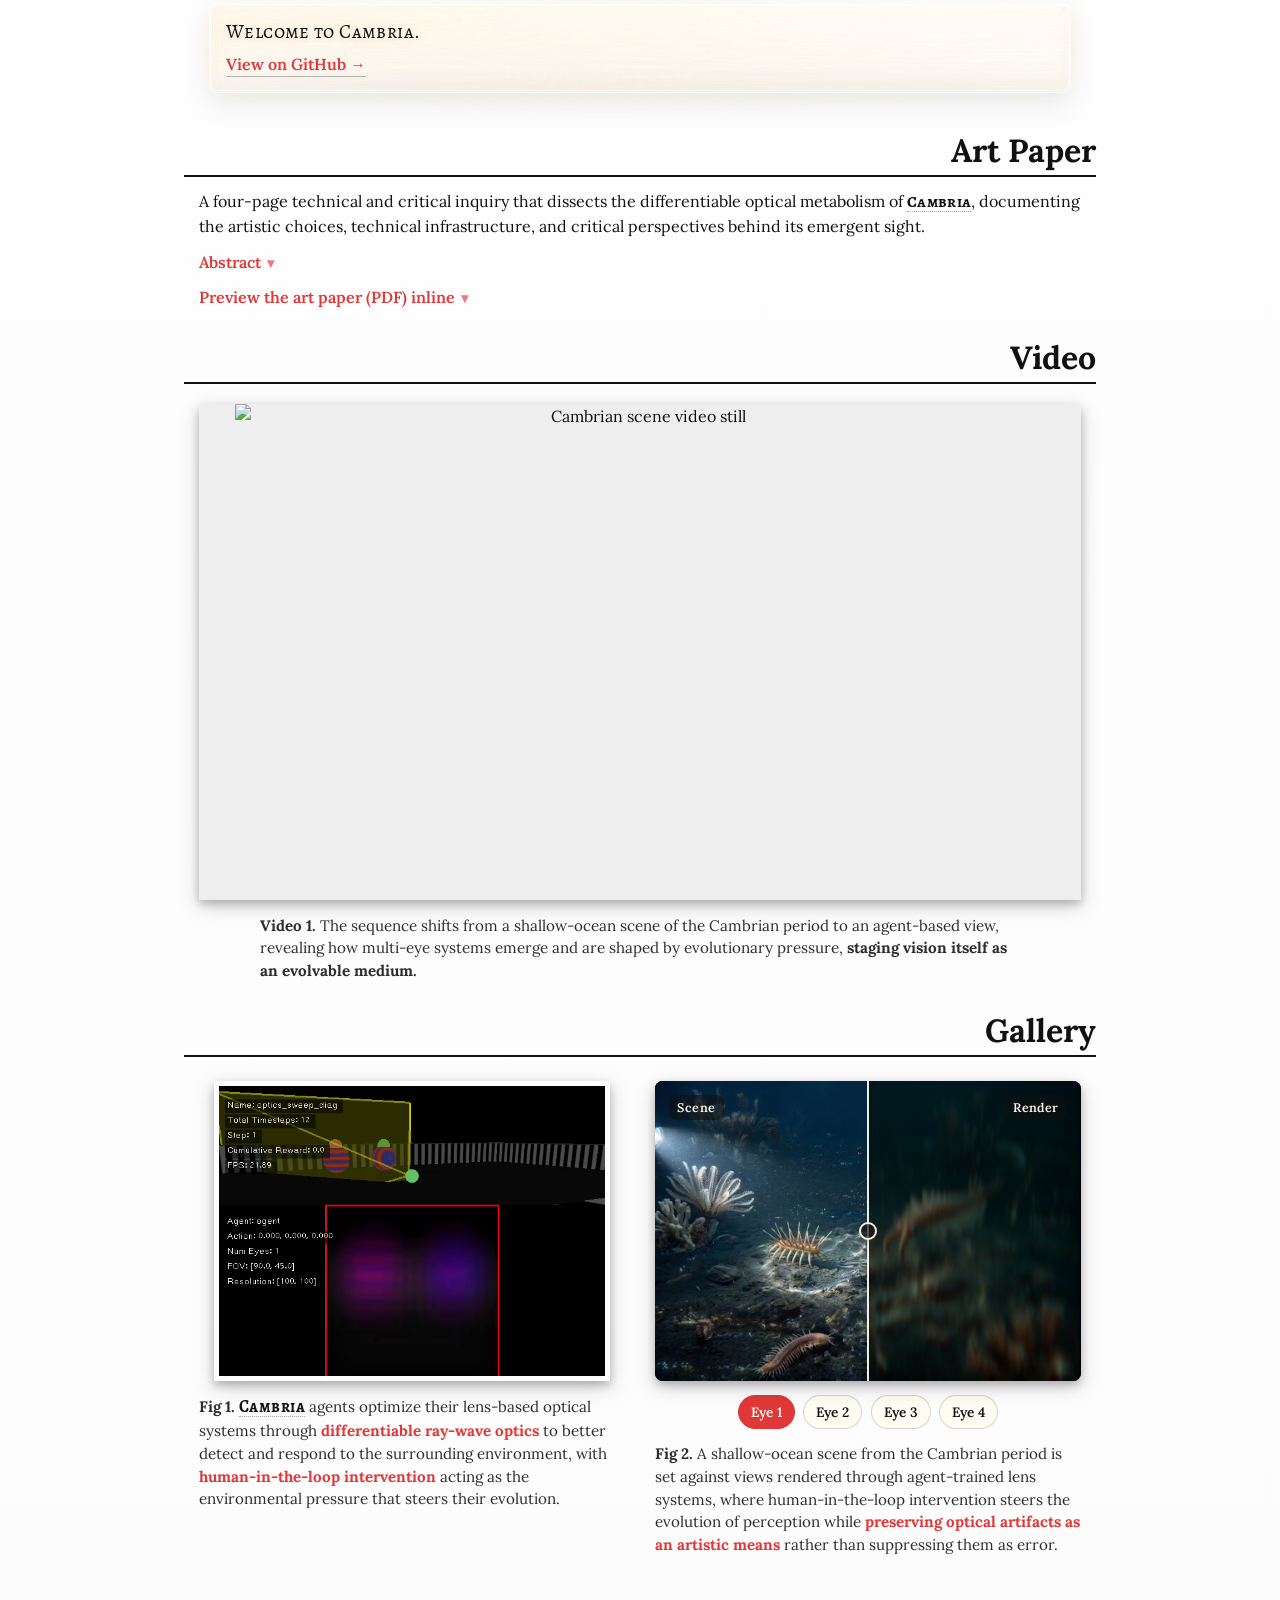
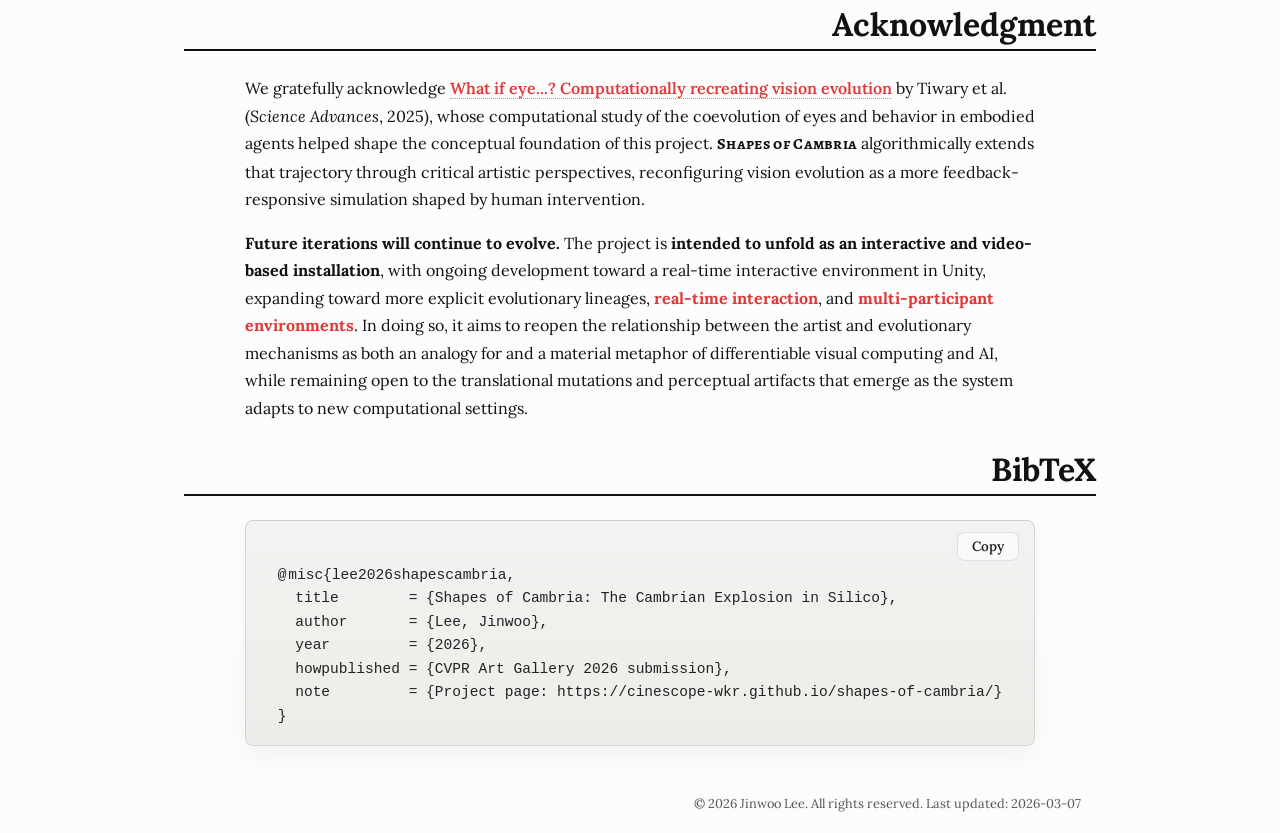
==== commit 9354f6e3: "Simplify favicons and refine video section" ====
--- a/index.html
+++ b/index.html
@@ -5,10 +5,7 @@
     <meta name="viewport" content="width=device-width, initial-scale=1">
     <title>Redirecting…</title>
     <link rel="icon" href="./docs/favicon-v20260314-ribs-white.svg" type="image/svg+xml" sizes="any">
-    <link rel="icon" href="./docs/favicon-v20260314-ribs-white.png" type="image/png" sizes="512x512">
     <link rel="shortcut icon" href="./docs/favicon-v20260314-ribs-white.ico">
-    <link rel="apple-touch-icon" href="./docs/apple-touch-icon-v20260314-ribs-white.png" sizes="180x180">
-    <link rel="manifest" href="./docs/site.webmanifest?v=20260315-28">
     <meta http-equiv="refresh" content="0; url=./docs/">
     <link rel="canonical" href="./docs/">
     <script>
